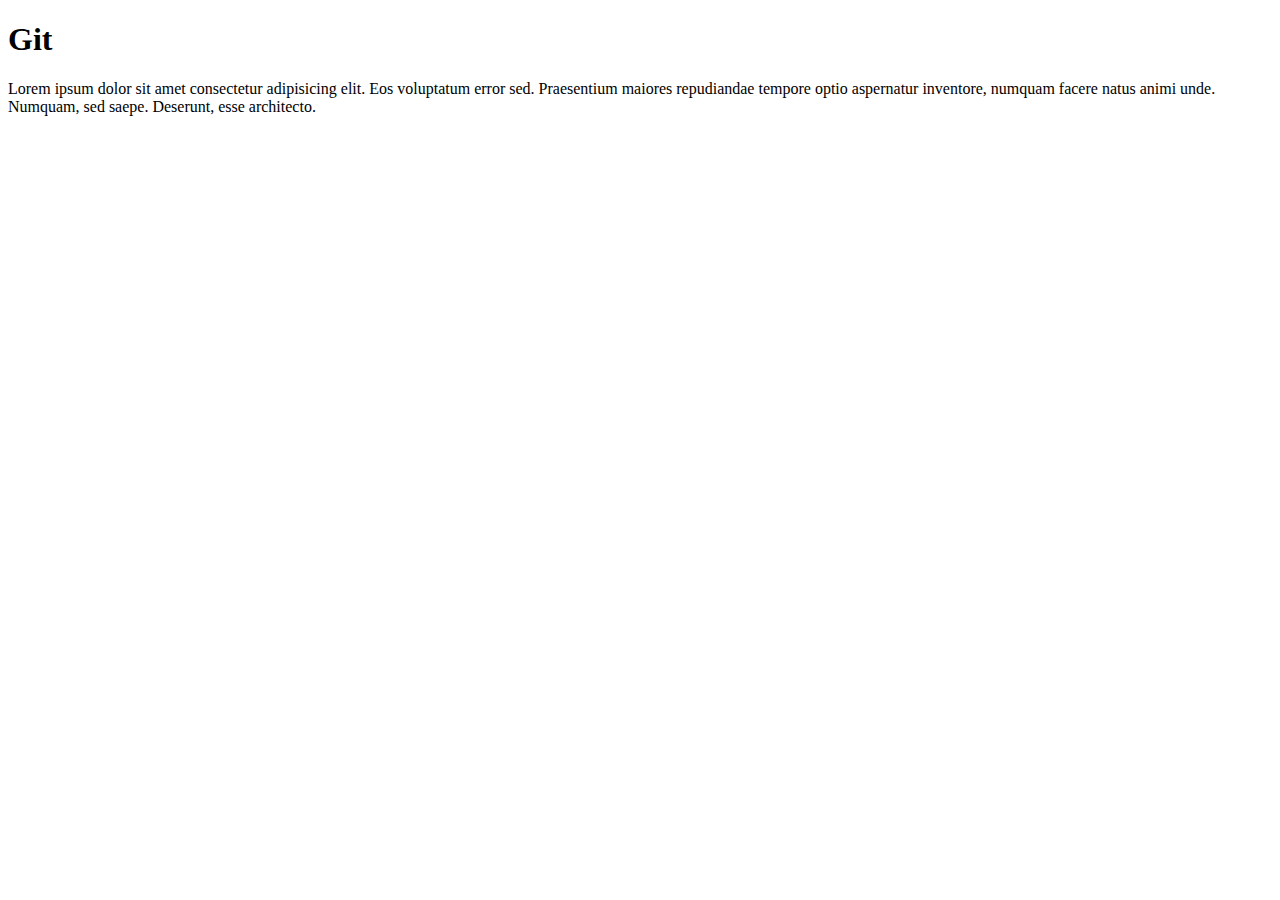
==== index.html @ d03c8f0c "created a html file" ====
<!DOCTYPE html>
<html lang="en">
<head>
    <meta charset="UTF-8">
    <meta http-equiv="X-UA-Compatible" content="IE=edge">
    <meta name="viewport" content="width=device-width, initial-scale=1.0">
    <title>L</title>
</head>
<body>
    <h1>Git</h1>
    <p>Lorem ipsum dolor sit amet consectetur adipisicing elit. Eos voluptatum error sed. Praesentium maiores repudiandae tempore optio aspernatur inventore, numquam facere natus animi unde. Numquam, sed saepe. Deserunt, esse architecto.</p>
</body>
</html>
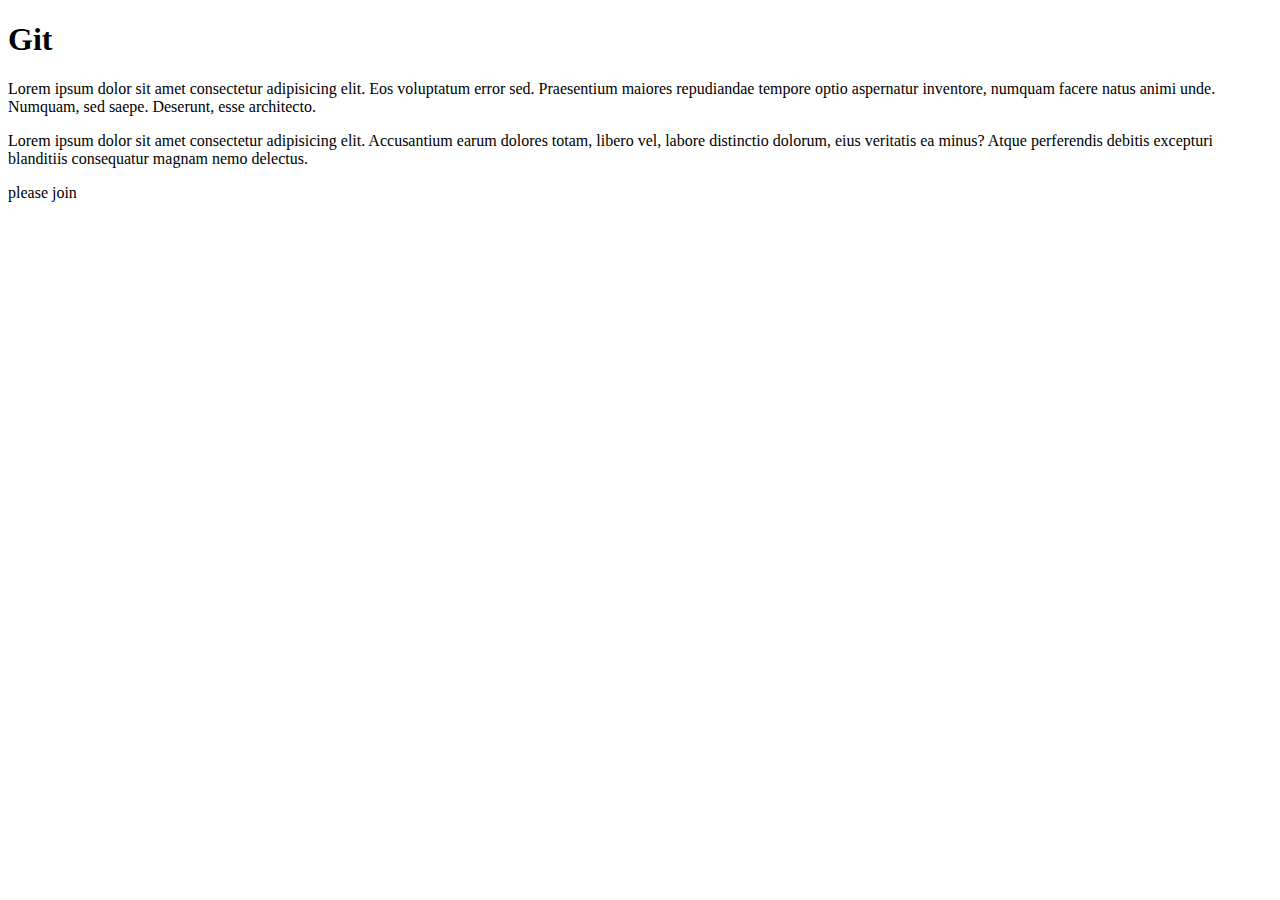
==== commit 6fe882c9: "updated  index.html with some text" ====
--- a/index.html
+++ b/index.html
@@ -9,5 +9,7 @@
 <body>
     <h1>Git</h1>
     <p>Lorem ipsum dolor sit amet consectetur adipisicing elit. Eos voluptatum error sed. Praesentium maiores repudiandae tempore optio aspernatur inventore, numquam facere natus animi unde. Numquam, sed saepe. Deserunt, esse architecto.</p>
+    <p>Lorem ipsum dolor sit amet consectetur adipisicing elit. Accusantium earum dolores totam, libero vel, labore distinctio dolorum, eius veritatis ea minus? Atque perferendis debitis excepturi blanditiis consequatur magnam nemo delectus.</p>
+    <div class="btn">please join</div>
 </body>
 </html>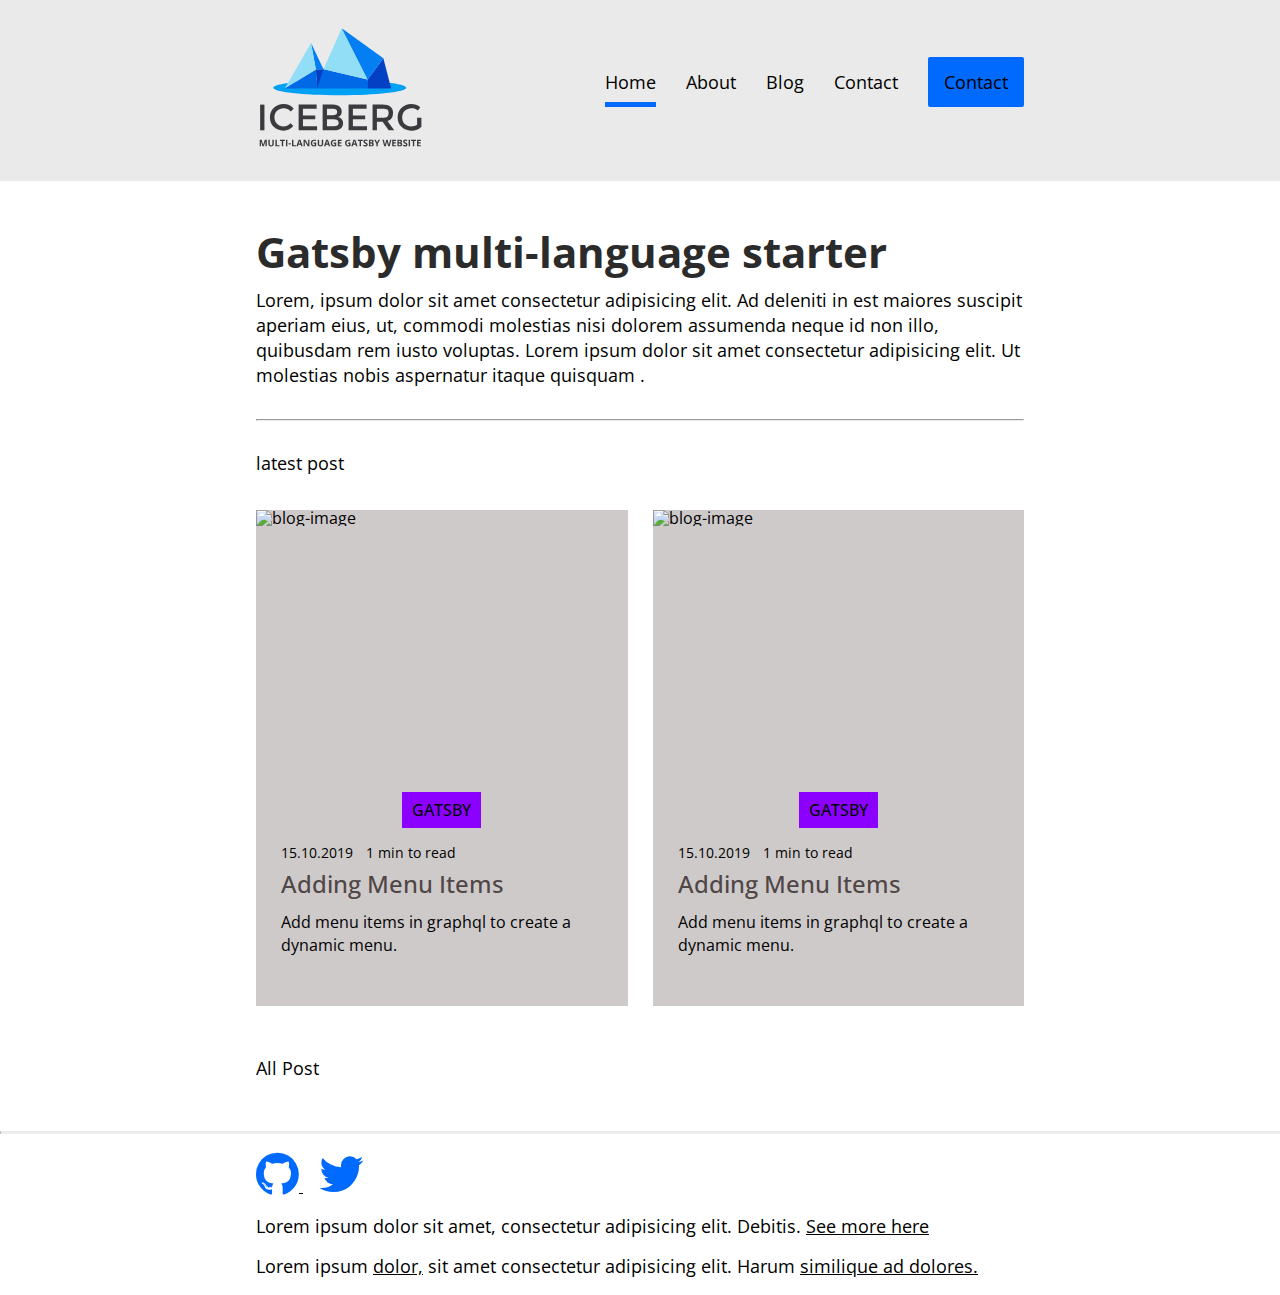
==== commit d79293df: "Update index.html" ====
--- a/index.html
+++ b/index.html
@@ -1,15 +1,129 @@
-<!DOCTYPE html>
-<html lang="en">
-<head>
-    <meta charset="UTF-8">
-    <meta http-equiv="X-UA-Compatible" content="IE=edge">
-    <meta name="viewport" content="width=device-width, initial-scale=1.0">
-    <title>L</title>
-</head>
-<body>
-    <h1>Git</h1>
-    <p>Lorem ipsum dolor sit amet consectetur adipisicing elit. Eos voluptatum error sed. Praesentium maiores repudiandae tempore optio aspernatur inventore, numquam facere natus animi unde. Numquam, sed saepe. Deserunt, esse architecto.</p>
-    <p>Lorem ipsum dolor sit amet consectetur adipisicing elit. Accusantium earum dolores totam, libero vel, labore distinctio dolorum, eius veritatis ea minus? Atque perferendis debitis excepturi blanditiis consequatur magnam nemo delectus.</p>
-    <div class="btn">please join</div>
-</body>
-</html>+<!DOCTYPE html>
+<html lang="en">
+<head>
+    <meta charset="UTF-8">
+    <meta http-equiv="X-UA-Compatible" content="IE=edge">
+    <meta name="viewport" content="width=device-width, initial-scale=1.0">
+    <title>Personal Blog</title>
+    <link rel="preconnect" href="https://fonts.googleapis.com">
+   <link rel="preconnect" href="https://fonts.gstatic.com" crossorigin>
+   <link href="https://fonts.googleapis.com/css2?family=Open+Sans:ital,wght@0,300;0,400;0,600;0,700;0,800;1,300;1,400;1,600;1,700;1,800&display=swap" rel="stylesheet">
+   <link rel="stylesheet" href="https://cdnjs.cloudflare.com/ajax/libs/font-awesome/4.7.0/css/font-awesome.min.css" integrity="sha256-eZrrJcwDc/3uDhsdt61sL2oOBY362qM3lon1gyExkL0=" crossorigin="anonymous" />
+   <link rel="stylesheet" href="reset.css">
+    <link rel="stylesheet" href="style.css">
+</head>
+<body>
+  <!-- Top Navbar -->
+   <nav>
+      <div class="container nav-container">
+         <div class="brand-logo">
+            <a href="index.html">
+            <img src="111.svg" alt="logo">
+         </a>
+         </div>
+      <div class="nav-items">
+         <ul>
+            <li class="active">
+               <a href="index.html">Home</a>
+            </li>
+            <li>
+               <a href="about.html">About</a>
+            </li>
+            <li>
+               <a href="blog.html">Blog</a>
+            </li>
+            <li>
+               <a href="contact.html">Contact</a>
+            </li>
+            <li class="btn">
+               <a href="contact.html">Contact</a>
+            </li>
+         </ul>
+         
+      </div>
+   </div>
+   </nav>
+<!-- Main Contet area -->
+<main class="container">
+   <h1>Gatsby multi-language starter</h1>
+   <p>
+      Lorem, ipsum dolor sit amet consectetur adipisicing elit. Ad deleniti in est maiores suscipit aperiam eius, ut, commodi molestias nisi dolorem assumenda neque id non illo, quibusdam rem iusto voluptas. Lorem ipsum dolor sit amet consectetur adipisicing elit. Ut molestias nobis aspernatur itaque quisquam .
+   </p>
+   <hr class="hometop">
+   <p class="lastest-post">latest post</p>
+   <div class="blog-cards">
+      <a href="blog-item.html">
+      <div class="blog-cards-item">
+         <div class="blog-image">
+            <img src="https://picsum.photos/550" alt="blog-image">
+         </div>
+         <div class="card-tag-container">
+            <div class="card-tag">
+               Gatsby
+            </div>
+         </div>
+         <div class="card-contents">
+            <p class="small">
+               15.10.2019 
+               <span><i class="fas fa-circle"></i></span>
+               1 min to read
+            </p>
+            <h3 class="card-title">Adding Menu Items</h3>
+            <p class="card-text"> Add menu items in graphql to create a dynamic menu.</p>
+         </div>
+      </div>
+      </a>
+      <a href="blog-item.html">
+         <div class="blog-cards-item">
+            <div class="blog-image">
+               <img src="https://picsum.photos/550" alt="blog-image">
+            </div>
+            <div class="card-tag-container">
+               <div class="card-tag">
+                  Gatsby
+               </div>
+            </div>
+            <div class="card-contents">
+               <p class="small">
+                  15.10.2019 
+                  <span><i class="fas fa-circle"></i></span>
+                  1 min to read
+               </p>
+               <h3 class="card-title">Adding Menu Items</h3>
+               <p class="card-text"> Add menu items in graphql to create a dynamic menu.</p>
+            </div>
+         </div>
+         </a>
+      <p class="all-post">
+         <a href="blog.html">All Post</a>
+      </p>
+   </div>
+</main>
+   <!-- Main Footer  -->
+   <hr class="footer">
+   <footer class="container">
+      <div class="icons">
+         <a target="blank" href="#">
+         <span>
+            <i class="fa fa-github" aria-hidden="true"></i>
+         </span>
+         </a>
+         <a target="blank" href="#">
+         <span>
+            <i class="fa fa-twitter" aria-hidden="true"></i>
+         </span>
+         </a>
+      </div>
+      <div class="p">
+      <p>
+         Lorem ipsum dolor sit amet, consectetur adipisicing elit. Debitis. <a href="#">See more here</a>
+      </p>
+      </div>
+      <div class="p">
+      <p>
+         Lorem ipsum <a href="#">dolor,</a> sit amet consectetur adipisicing elit. Harum <a href="#">similique ad dolores.</a>
+      </p>
+      </div>
+   </footer>
+</body>
+</html>
--- a/style.css
+++ b/style.css
@@ -0,0 +1,372 @@
+*{
+    box-sizing: border-box;
+}
+
+html,body{
+    width: 100vw;
+    min-height: 100vh;
+    font-family: 'Open Sans', sans-serif;
+}
+.container{
+    width: 60%;
+    margin: 0 auto;
+}
+h1 {
+    font-size: 42px;
+    color: rgb(44, 43, 43);
+    font-weight: bold;
+}
+h3{
+    font-size: 26px;
+    color: rgb(80, 70, 70);
+    font-weight: 500;
+}
+p {
+    color: rgb(0, 0, 0);
+    font-size: 18px;
+    line-height: 1.4;
+    margin-top: 15px;
+}
+a{
+    color: rgb(0, 0, 0);
+}
+
+/* Navbar */
+
+nav{
+    background-color: #eaeaea;
+}
+
+.nav-container{
+    display: flex;
+    align-items: center;
+    padding: 25px 0;
+}
+
+.brand-logo{
+    width: 170px;
+}
+.brand-logo img{
+    width: 100%;
+    height: auto;
+}
+.nav-items{
+    margin-left: auto;
+    display: inline-block;
+}
+
+.nav-items ul{
+    display: flex;
+}
+
+.nav-items a{
+    text-decoration: none;
+    color: black;
+    font-size: 18px;
+}
+
+.nav-items li{
+    margin-left: 30px;
+    padding: 10px 15 px;
+}
+
+.active{
+    border-bottom: 5px solid #0069fe;
+}
+
+.nav-items li:hover{
+    border-bottom: 5px solid #0069fe;
+}
+.btn{
+    background-color:#0069fe ;
+    border-radius: 2px;
+    padding: 1rem;
+    display: inline-block;
+    margin-top: -16px;
+}
+}
+.btn a{
+    color: white;
+}
+/* main content */
+main{
+    padding: 50px 0;
+}
+/* home */
+hr.hometop{
+    margin: 30px 0;
+}
+.blog-cards{
+    display: grid;
+    grid-template-columns: 1fr 1fr;
+    grid-gap: 25px;
+    margin-top: 34px;
+}
+.blog-cards a{
+    text-decoration: none;
+}
+.blog-cards-item{
+    width: 100%;
+    overflow: hidden;
+    background-color: rgb(206, 202, 202);
+}
+.blog-image{
+    width: 100%;
+    height: 300px;
+    max-height: 300px;
+}
+.blog-image img{
+    width: 100%;
+    height: 100%;
+    object-fit: cover;
+    object-position: center;
+}
+.card-tag-container{
+    width: 100%;
+    display: flex;
+    justify-content: center;
+}
+.card-tag{
+    padding: 10px;
+    background-color: rgb(140, 0, 255);
+    flood-color: white;
+    text-transform: uppercase;
+    font-size: 16px;
+    font-weight: 500;
+    margin-top: -18px;
+}
+.card-contents{
+    padding: 0 35px 50px 25px;
+}
+.small{
+    font-size: 14px;
+}
+.small i{
+   font-size: 8px;
+}
+.card-title{
+    font-size: 24px;
+    margin-top: 10px;
+}
+.card-text{
+    font-size: 16px;
+}
+.all-post{
+    margin-top: 25px;
+}
+.under{
+    display: flex;
+    padding: 1.5rem 3rem;
+    text-align: end;
+
+}
+
+.under > p{
+    display: inline-block;
+    width: 50%;
+}
+
+.next{
+    width: 50%;
+}
+
+.next a{
+    text-decoration: none;
+}
+
+/* footer */
+
+footer{
+    padding: 15px 0;
+}
+hr.footer{
+    border-top: 2px solid #eaeaea;
+    margin: 0;
+    
+  }
+.icons span{
+    margin-right: 15px ;
+
+}
+.icons i{
+    font-size: 50px;
+    color: #0069fe;
+}
+
+
+/*  Blog Page*/
+.blog-details h1{
+    font-size: 36px;
+    margin: 16px 0;
+}
+.blog-details h2{
+    font-size: 28px;
+    margin: 14px 0;
+}
+.blog-details h3{
+    font-size: 24px;
+    margin: 12px 0;
+}
+.blog-details p{
+    font-size: 16px;
+    margin: 12px 0;
+    line-height: 1.5;
+}
+
+.blog-details .title{
+    font-size: 42px;
+    margin: 30px 0;
+}
+.blog-details a{
+    text-decoration: none;
+    color: blue;
+    text-transform: capitalize;
+}
+
+/* Contact Page */
+.form-container{
+    margin-top: 50px;
+}
+
+.forms{
+    width: 100%;
+    margin-top: 25px;
+}
+..forms label{
+    display: block;
+    font-size: 18px;
+    font-weight: 550;
+}
+.form-input-field{
+    margin-top: 10px;
+    width: 100%;
+    padding: 15px;
+    outline: none;
+    border: 1px solid #eaeaea;
+    border-radius: 3px;
+    font-size: 16px;
+}
+.form-text-area{
+    margin-top: 10px;
+    width: 100%;
+    padding: 15px;
+    outline: none;
+    border: 1px solid #eaeaea;
+    border-radius: 3px;
+    font-size: 16px;
+    resize: none;
+    font-family: Arial, Helvetica, sans-serif;
+}
+.submit-button{
+    display: flex;
+    justify-content: center;
+    margin-top: 10px;
+}
+.form-submit-button{
+    padding: 10px 30px;
+    border: none;
+    border-radius: 3px;
+    background-color: #006f93;
+    color: #fff;
+    font-size: 16px;
+    text-transform: uppercase;
+    letter-spacing: 2px;
+    font-weight: 550;
+    cursor: pointer;
+}
+/* About */
+.about-page h1{
+    font-size: 36px;
+    margin: 16px 0;
+}
+.about-page h2{
+    font-size: 24px;
+    margin: 14px 0;
+    margin-top: 45px;
+    font-weight: 500;
+}
+.about-page h3{
+    font-size: 20px;
+    margin-top: 40px;
+    margin-bottom: 30px;
+    color: black;
+    font-weight: 550;
+}
+.about-page p{
+    font-size: 18px;
+    margin-top: 25px;
+    margin-bottom: 20px;
+    line-height: 1.5;
+    letter-spacing: 1.5;
+    font-weight:100;
+}
+.about-links a{
+    display: block;
+    text-decoration: none;
+    margin-bottom: 20px;
+    color: rgb(0, 40, 148);
+}
+.about-page a{
+    text-decoration: none;
+    margin-top: 15px;
+    color: rgb(0, 40, 148);
+    line-height: 1.8;
+}
+
+.box-model{
+    width: 100%;
+    height: 60px;
+    background-color: rgb(204, 204, 204);
+    border: 1px solid rgb(143, 139, 139);
+    margin-bottom: 10px;
+    overflow: hidden;
+    padding-left: 8px;
+    border-radius: 3px;
+}
+.box-model p{
+    font-size: 15px;
+    margin-top: -1px;
+}
+table {
+    font-family: arial, Arial, Helvetica, sans-serif;
+    border-collapse: collapse;
+    width: 40%;
+    margin-top: 30px;
+    font-size: 18px;
+}
+  
+td, th {
+    border: 1px solid #131111;
+    text-align: center;
+    padding: 10px;
+    overflow-wrap: break-word;
+}
+.td1{
+    padding: .1rem .3rem .2rem;
+    border-radius: .2rem;
+    background: #020101;
+    color: rgb(246, 246, 246);
+}
+
+.tr1{
+    background: #ecd9d9;
+}
+blockquote{
+    border-left: 4px solid rgb(221, 221, 221);
+    padding: 0px 18px;
+}
+blockquote p{
+    color: rgb(143, 143, 143);
+}
+.last{
+    margin-top: 25px;
+}
+.last p{
+    margin-top: 25px;
+}
+.last hr{
+    margin-top: 15px;
+    height: 0.25em;
+    background-color: rgb(190, 190, 190);
+    border: 0px;
+}